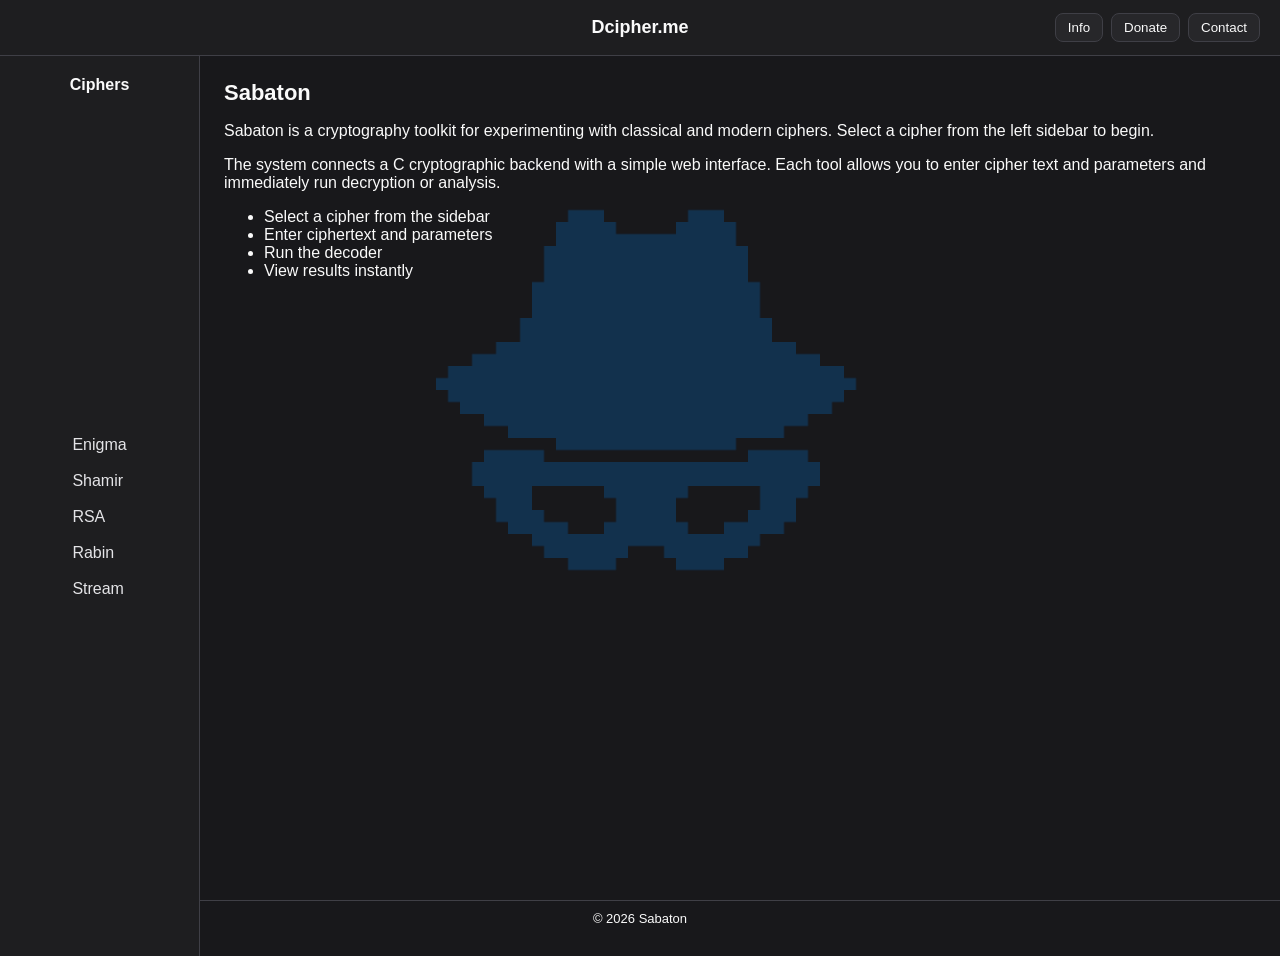
==== .vscode/index.html @ 60557ec4 "publish" ====
<!DOCTYPE html>
<html lang="en">
<head>
<meta charset="UTF-8">
<meta name="viewport" content="width=device-width, initial-scale=1.0">
<title>Sabaton</title>
<link rel="stylesheet" href="style.css">
<link rel="icon" href="favicon.png" type="image/png">
</head>

<body>

<header id="header">
    <div class="logo" id="logo">Dcipher.me</div>

    <nav class="top-nav">
        <button>Info</button>
        <button>Donate</button>
        <button>Contact</button>
    </nav>
</header>

<div id="layout">

<aside id="ciphers">
<h2>Ciphers</h2>

<ul>
<li><a href="ciphers/enigma.html">Enigma</a></li>
<li><a href="ciphers/shamir.html">Shamir</a></li>
<li><a href="ciphers/rsa.html">RSA</a></li>
<li><a href="ciphers/rabin.html">Rabin</a></li>
<li><a href="ciphers/stream.html">Stream</a></li>
</ul>
</aside>

<main id="main">

<h1>Sabaton</h1>

<p>
Sabaton is a cryptography toolkit for experimenting with classical and modern ciphers.
Select a cipher from the left sidebar to begin.
</p>

<section class="panel">

<p>
The system connects a C cryptographic backend with a simple web interface.
Each tool allows you to enter cipher text and parameters and immediately run
decryption or analysis.
</p>

</section>

<section class="panel">

<ul>
<li>Select a cipher from the sidebar</li>
<li>Enter ciphertext and parameters</li>
<li>Run the decoder</li>
<li>View results instantly</li>
</ul>

</section>

</main>

</div>

<footer id="footer">
© 2026 Sabaton
</footer>

<script>
  const logo = document.getElementById('logo');
  logo.style.cursor = 'pointer';
  logo.addEventListener('click', () => {
    window.location.href = '/.vscode/laucher.html';
  });
</script>

</body>
</html>
---- .vscode/style.css ----
* {
    box-sizing: border-box;
}

body {
    margin: 0;
    font-family: "IBM Plex Sans", "Noto Sans", sans-serif;
    background: #18181b;
    color: #fafafa;
}

/* Background layer */

body::before {
    content: "";
    position: fixed;
    inset: 0;

    background-image: url("background.png");
    background-repeat: no-repeat;
    background-size: 600px auto;
    background-position: center;

    opacity: 0.22;
    z-index: -1;
}


/* HEADER */

#header {
    height: 56px;
    background: rgb(30, 30, 32);
    border-bottom: 1px solid #3f3f46;

    display: flex;
    align-items: center;
    justify-content: flex-end;
    position: relative;

    padding: 0 20px;
}

.logo {
    font-size: 18px;
    font-weight: 600;
    position: absolute;
    left: 50%;
    transform: translateX(-50%);
}

.top-nav {
    display: flex;      /* keep buttons in a row */
    gap: 8px;           /* spacing between buttons */
}

.top-nav button {
    padding: 6px 12px;
    background: #27272a;
    color: #fafafa;
    border: 1px solid #3f3f46;
    border-radius: 8px;
    cursor: pointer;
}

.top-nav button:hover {
    background: #323238;
}

/* LAYOUT */

#layout {
    display: flex;
    height: calc(100vh - 56px);
}

/* SIDEBAR */

#ciphers {
    width: 200px;
    background: rgb(30, 30, 32);
    border-right: 1px solid #3f3f46;
    display: flex;
    flex-direction: column;
    justify-content: center;
    align-items: center;
    padding: 20px;
    height: 100vh;
}

#ciphers h2 {
    font-size: 16px;
    margin: 0 0 10px 0;
}

#ciphers ul {
    list-style: none;
    padding: 0;
    margin: auto;
    width: fit-content;
}

#ciphers li {
    margin-bottom: 6px;
}

#ciphers a {
    text-decoration: none;
    color: #e4e4e7;
    display: inline-block;
    padding: 6px 8px;
}

#ciphers a:hover {
    background: #323238;
}
/* MAIN */

#main {
    flex: 1;
    padding: 24px;
    overflow-y: auto;
}

#main h1 {
    font-size: 22px;
    margin-top: 0;
}

/* FORMS */

label {
    display: block;
    margin-top: 16px;
    margin-bottom: 6px;
}

input,
textarea,
select {
    width: 100%;
    padding: 8px;

    background: #18181b;
    color: #fafafa;

    border: 1px solid #3f3f46;
    border-radius: 8px;
}

textarea {
    min-height: 90px;
    resize: vertical;
}

input:focus,
textarea:focus {
    outline: none;
    border-color: #5560f7;
}

/* BUTTONS */

button.action {
    margin-top: 16px;
    padding: 8px 14px;

    background: #5560f7;
    color: white;

    border: none;
    border-radius: 8px;
    cursor: pointer;
}

button.action:hover {
    background: #9333ea;
}

/* OUTPUT */

.output {
    margin-top: 16px;
    padding: 12px;

    background: #18181b;
    border: 1px solid #3f3f46;
    border-radius: 8px;

    white-space: pre-wrap;
}

/* FOOTER */

#footer {
    border-top: 1px solid #3f3f46;
    padding: 10px;
    text-align: center;
    font-size: 13px;
}
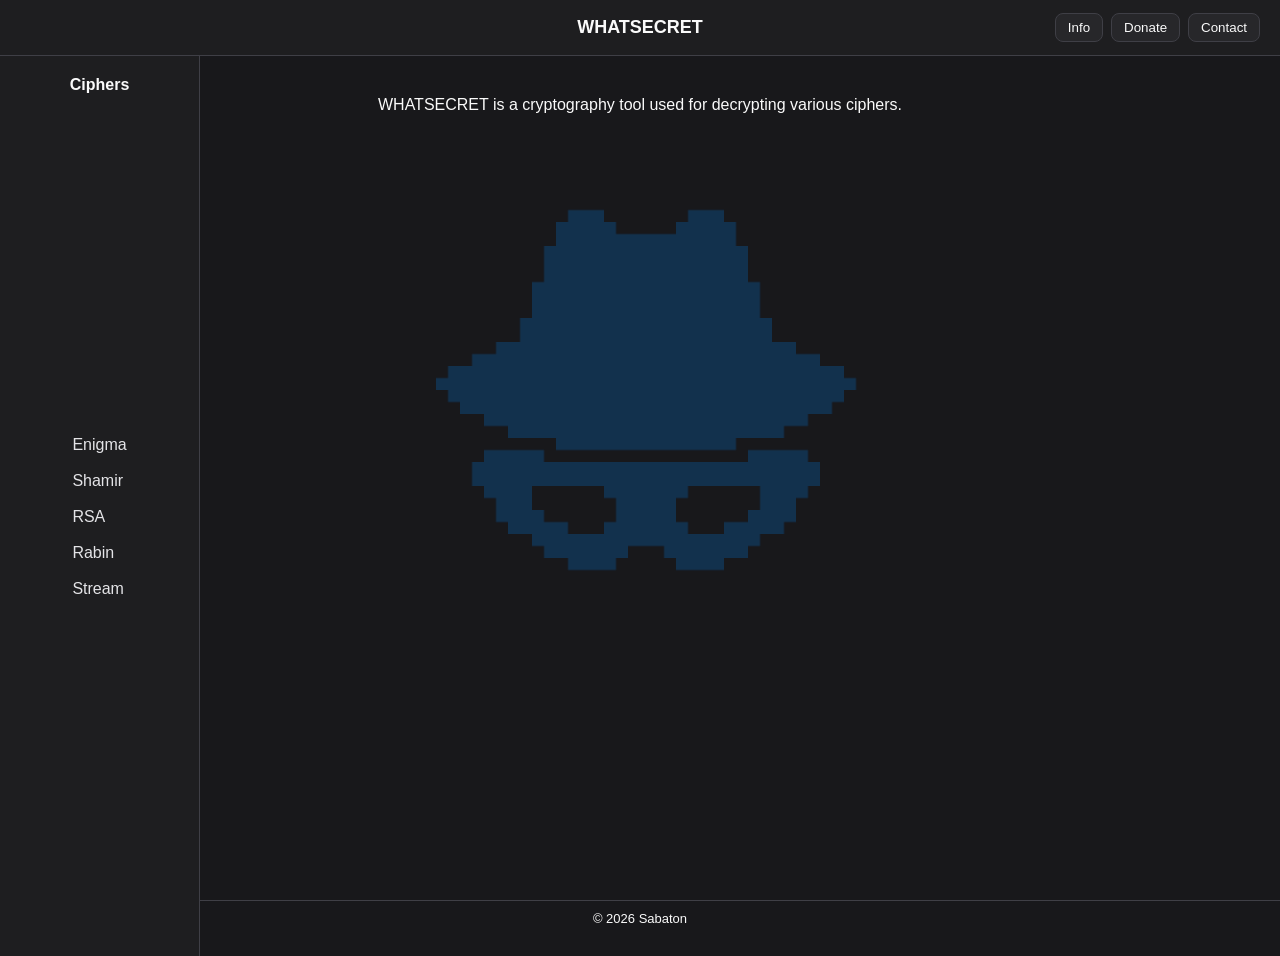
==== commit 1f89b0f2: "http formating for testing" ====
--- a/.vscode/index.html
+++ b/.vscode/index.html
@@ -11,7 +11,7 @@
 <body>
 
 <header id="header">
-    <div class="logo" id="logo">Dcipher.me</div>
+    <div class="logo" id="logo">WHATSECRET</div>
 
     <nav class="top-nav">
         <button>Info</button>
@@ -34,36 +34,12 @@
 </ul>
 </aside>
 
-<main id="main">
-
-<h1>Sabaton</h1>
-
+<main id="main1">
+<section class="main-inner1">
 <p>
-Sabaton is a cryptography toolkit for experimenting with classical and modern ciphers.
-Select a cipher from the left sidebar to begin.
-</p>
-
-<section class="panel">
-
-<p>
-The system connects a C cryptographic backend with a simple web interface.
-Each tool allows you to enter cipher text and parameters and immediately run
-decryption or analysis.
-</p>
+WHATSECRET is a cryptography tool used for decrypting various ciphers.</p>
 
 </section>
-
-<section class="panel">
-
-<ul>
-<li>Select a cipher from the sidebar</li>
-<li>Enter ciphertext and parameters</li>
-<li>Run the decoder</li>
-<li>View results instantly</li>
-</ul>
-
-</section>
-
 </main>
 
 </div>
@@ -76,7 +52,7 @@
   const logo = document.getElementById('logo');
   logo.style.cursor = 'pointer';
   logo.addEventListener('click', () => {
-    window.location.href = '/.vscode/laucher.html';
+    window.location.href = '/.vscode/index.html';
   });
 </script>
 
--- a/.vscode/style.css
+++ b/.vscode/style.css
@@ -122,6 +122,21 @@
     overflow-y: auto;
 }
 
+#main1 {
+    flex: 1;
+    padding: 24px;
+    overflow-y: auto;
+    display: flex;
+    justify-content: center;
+}
+
+.main-inner1 {
+    width: 100%;
+    max-width: 600px;
+    text-align: center;
+    transform: translateX(-100px);
+}
+
 #main h1 {
     font-size: 22px;
     margin-top: 0;
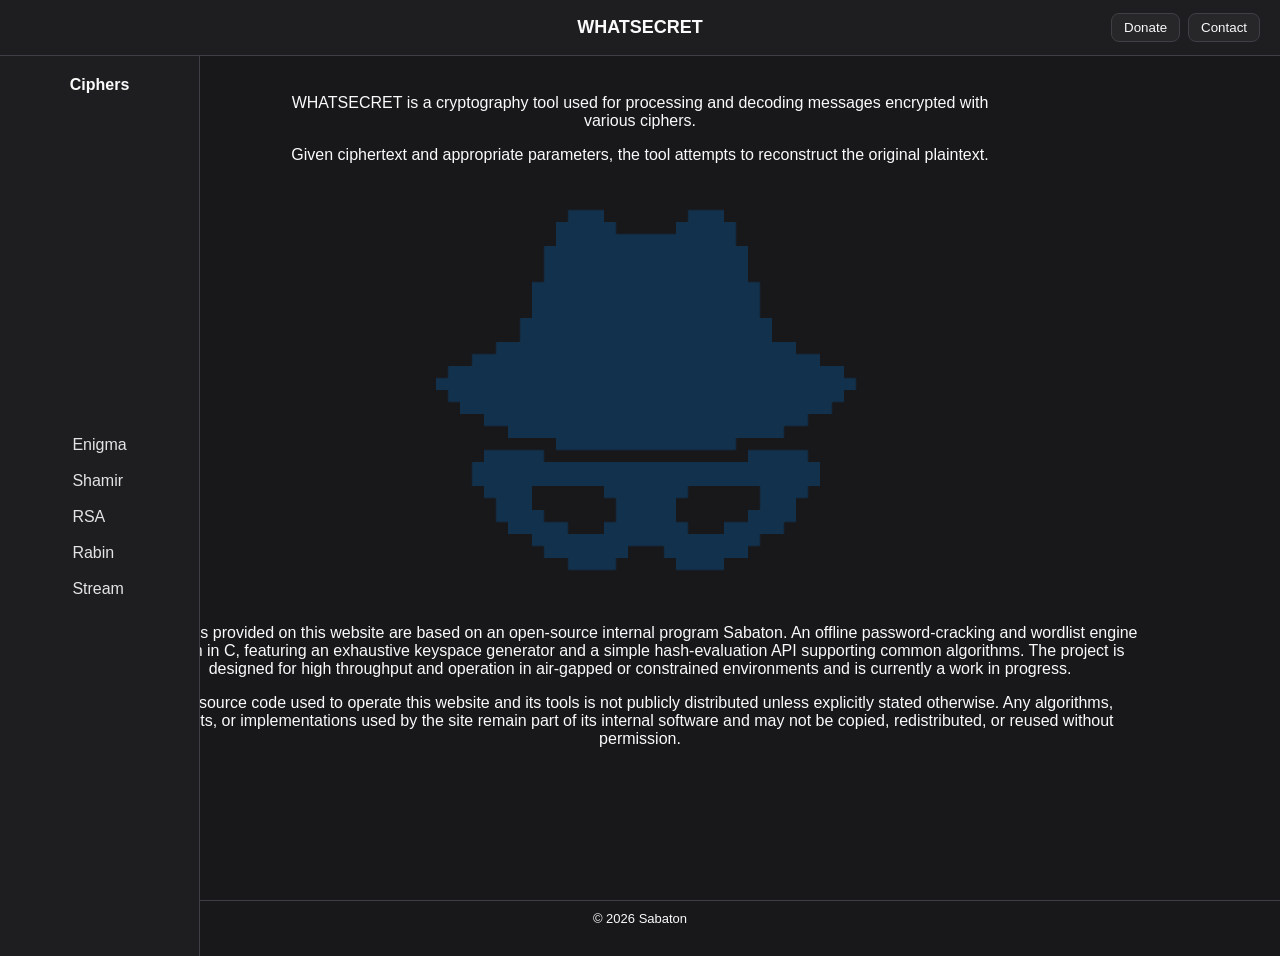
==== commit f4876867: "some ux changes + button updated functions" ====
--- a/.vscode/index.html
+++ b/.vscode/index.html
@@ -3,7 +3,7 @@
 <head>
 <meta charset="UTF-8">
 <meta name="viewport" content="width=device-width, initial-scale=1.0">
-<title>Sabaton</title>
+<title>WHATSECRET</title>
 <link rel="stylesheet" href="style.css">
 <link rel="icon" href="favicon.png" type="image/png">
 </head>
@@ -14,9 +14,8 @@
     <div class="logo" id="logo">WHATSECRET</div>
 
     <nav class="top-nav">
-        <button>Info</button>
-        <button>Donate</button>
-        <button>Contact</button>
+        <button id="dono">Donate</button>
+        <button id="contact-window">Contact</button>
     </nav>
 </header>
 
@@ -37,8 +36,17 @@
 <main id="main1">
 <section class="main-inner1">
 <p>
-WHATSECRET is a cryptography tool used for decrypting various ciphers.</p>
+WHATSECRET is a cryptography tool used for processing and decoding messages encrypted with various ciphers.</p>
+<p>Given ciphertext and appropriate parameters, the tool attempts to reconstruct the original plaintext.</p>
 
+</section>
+<section class="main-inner2">
+<p>
+The tools provided on this website are based on an open-source internal program Sabaton. An offline password-cracking and wordlist engine written in C, featuring an exhaustive keyspace generator and a simple hash-evaluation API supporting common algorithms. The project is designed for high throughput and operation in air-gapped or constrained environments and is currently a work in progress.
+</p>
+<p>
+The source code used to operate this website and its tools is not publicly distributed unless explicitly stated otherwise. Any algorithms, scripts, or implementations used by the site remain part of its internal software and may not be copied, redistributed, or reused without permission.
+</p>
 </section>
 </main>
 
@@ -52,8 +60,36 @@
   const logo = document.getElementById('logo');
   logo.style.cursor = 'pointer';
   logo.addEventListener('click', () => {
-    window.location.href = '/.vscode/index.html';
+    window.location.href = '/';
   });
+
+  document.getElementById("contact-window").addEventListener("click", showContactWindow);
+
+function showContactWindow() {
+  const overlay = document.createElement("div");
+  overlay.classList.add("overlay");
+
+  const box = document.createElement("div");
+  box.classList.add("contact-box");
+  box.innerHTML = `
+    <button class="close-btn1">Close</button>
+    <h2 class="text-xl"><strong>CONTACT ME</strong></h2>
+    <p>Email me at gojus.kastenas123@gmail.com</p>
+    <p>Message me on Discord: gojus1</p>
+`;
+
+  box.querySelector(".close-btn1").addEventListener("click", () => {
+    document.body.removeChild(overlay);
+  });
+
+  overlay.appendChild(box);
+  document.body.appendChild(overlay);
+}
+  document.getElementById("dono").addEventListener("click", showDonateWindow);
+function showDonateWindow() {
+  window.open("https://buymeacoffee.com/gojus1", "_blank");
+}
+
 </script>
 
 </body>
--- a/.vscode/style.css
+++ b/.vscode/style.css
@@ -124,16 +124,30 @@
 
 #main1 {
     flex: 1;
-    padding: 24px;
+    padding: 22px;
     overflow-y: auto;
-    display: flex;
-    justify-content: center;
+
+    display: flex;
+    flex-direction: column;     /* stack elements vertically */
+    align-items: center;        /* horizontal center */
 }
 
 .main-inner1 {
     width: 100%;
-    max-width: 600px;
-    text-align: center;
+    max-width: 700px;
+    height: 300px;
+    text-align: center;
+    transform: translateX(-100px);
+}
+
+.main-inner2 {
+    margin-top: auto;           /* pushes it to bottom */
+
+    width: 100%;
+    height: 270px;
+    max-width: 1000px;
+    text-align: center;
+
     transform: translateX(-100px);
 }
 
@@ -189,7 +203,7 @@
 }
 
 button.action:hover {
-    background: #9333ea;
+    background: #334eea;
 }
 
 /* OUTPUT */
@@ -213,3 +227,44 @@
     text-align: center;
     font-size: 13px;
 }
+
+
+.overlay {
+    position: fixed;
+    top: 0;
+    left: 0;
+    width: 100%;
+    height: 100%;
+    background-color: rgba(0, 0, 0, 0.6);
+    display: flex;
+    align-items: center;
+    justify-content: center;
+    z-index: 2000;
+}
+.contact-box{
+    position: relative;
+    background: #1c1f38;
+    padding: 20px;
+    border-radius: 10px;
+    width: 500px;
+    height: 200px;
+    max-width: 90%;
+    text-align: center;
+}
+
+.contact-box .close-btn1 {
+  position: absolute;
+  top: 10px;
+  right: 10px;
+  padding: 6px 12px;
+  background: #333;
+  color: white;
+  border: none;
+  cursor: pointer;
+  border-radius: 4px;
+}
+#contact-toggle{
+  color: blue;
+  text-decoration: underline;
+  cursor: pointer;
+}
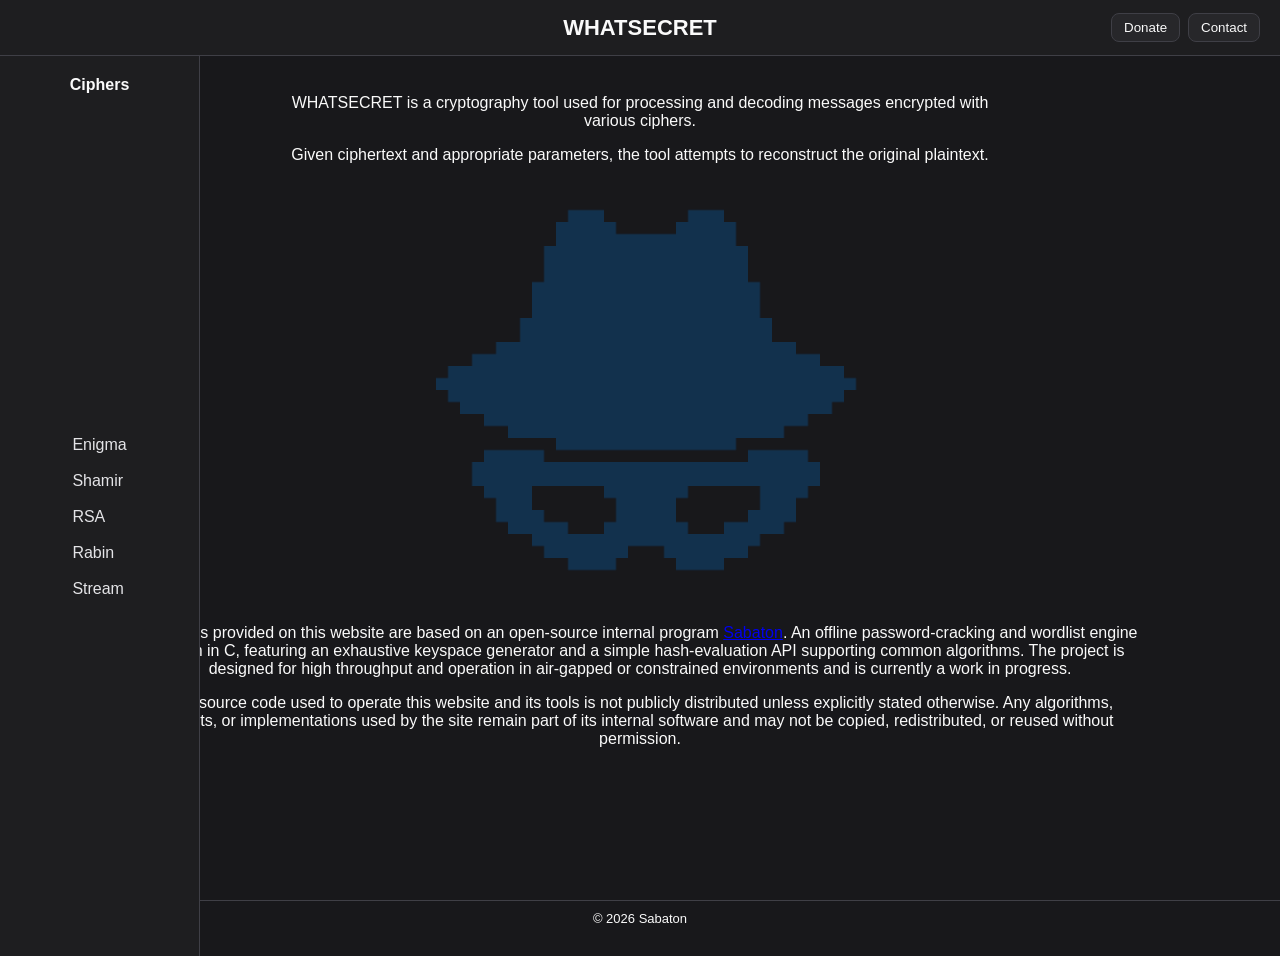
==== commit efd072f4: "some stuff idk" ====
--- a/.vscode/index.html
+++ b/.vscode/index.html
@@ -42,7 +42,7 @@
 </section>
 <section class="main-inner2">
 <p>
-The tools provided on this website are based on an open-source internal program Sabaton. An offline password-cracking and wordlist engine written in C, featuring an exhaustive keyspace generator and a simple hash-evaluation API supporting common algorithms. The project is designed for high throughput and operation in air-gapped or constrained environments and is currently a work in progress.
+The tools provided on this website are based on an open-source internal program <a href="https://github.com/greycloudss/sabaton" target="_blank">Sabaton</a>. An offline password-cracking and wordlist engine written in C, featuring an exhaustive keyspace generator and a simple hash-evaluation API supporting common algorithms. The project is designed for high throughput and operation in air-gapped or constrained environments and is currently a work in progress.
 </p>
 <p>
 The source code used to operate this website and its tools is not publicly distributed unless explicitly stated otherwise. Any algorithms, scripts, or implementations used by the site remain part of its internal software and may not be copied, redistributed, or reused without permission.
--- a/.vscode/style.css
+++ b/.vscode/style.css
@@ -42,7 +42,7 @@
 }
 
 .logo {
-    font-size: 18px;
+    font-size: 22px;
     font-weight: 600;
     position: absolute;
     left: 50%;
